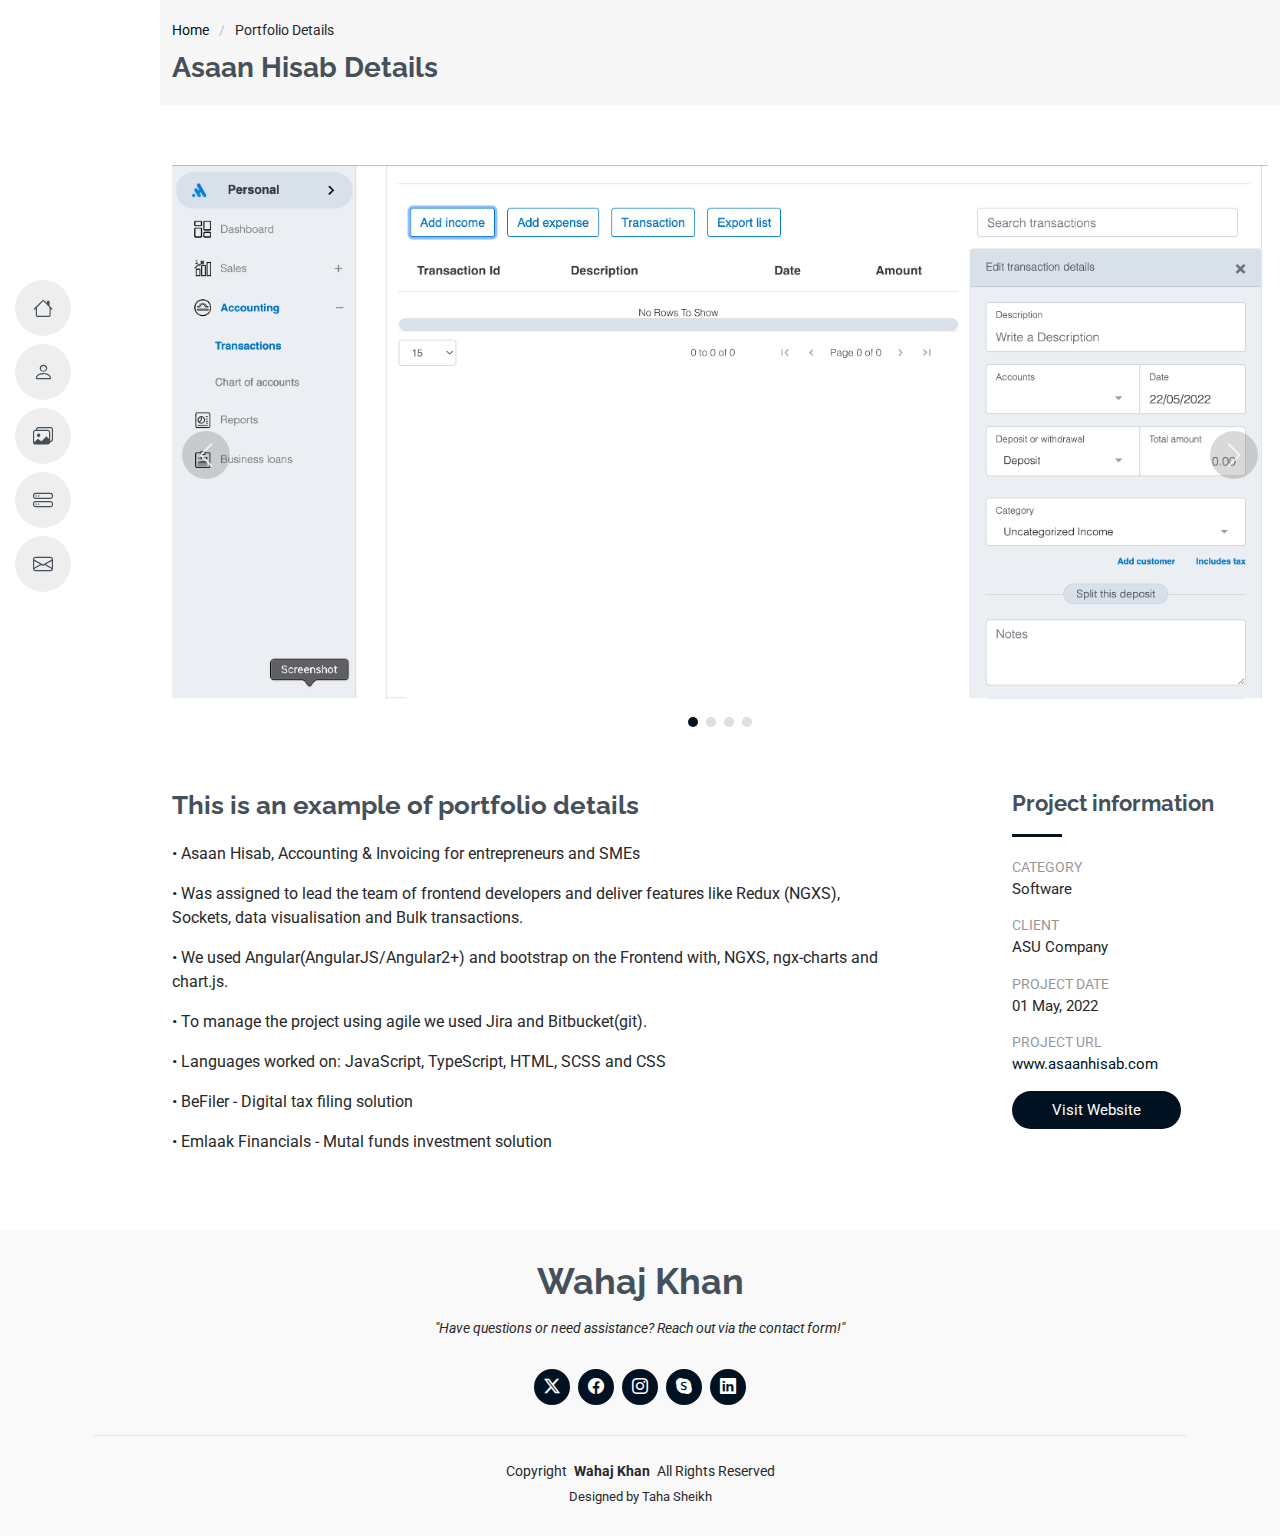
==== portfolio-details AsaanS.html @ 3c045ba5 "first commit" ====
<!DOCTYPE html>
<html lang="en">

<head>
  <meta charset="utf-8">
  <meta content="width=device-width, initial-scale=1.0" name="viewport">
  <title>Portfolio Details - Asaan Hisab</title>
  <meta content="" name="description">
  <meta content="" name="keywords">

  <!-- Favicons -->
  <link href="assets/img/favicon.png" rel="icon">
  <link href="assets/img/apple-touch-icon.png" rel="apple-touch-icon">

  <!-- Fonts -->
  <link href="https://fonts.googleapis.com" rel="preconnect">
  <link href="https://fonts.gstatic.com" rel="preconnect" crossorigin>
  <link href="https://fonts.googleapis.com/css2?family=Roboto:ital,wght@0,100;0,300;0,400;0,500;0,700;0,900;1,100;1,300;1,400;1,500;1,700;1,900&family=Poppins:ital,wght@0,100;0,200;0,300;0,400;0,500;0,600;0,700;0,800;0,900;1,100;1,200;1,300;1,400;1,500;1,600;1,700;1,800;1,900&family=Raleway:ital,wght@0,100;0,200;0,300;0,400;0,500;0,600;0,700;0,800;0,900;1,100;1,200;1,300;1,400;1,500;1,600;1,700;1,800;1,900&display=swap" rel="stylesheet">

  <!-- Vendor CSS Files -->
  <link href="assets/vendor/bootstrap/css/bootstrap.min.css" rel="stylesheet">
  <link href="assets/vendor/bootstrap-icons/bootstrap-icons.css" rel="stylesheet">
  <link href="assets/vendor/aos/aos.css" rel="stylesheet">
  <link href="assets/vendor/glightbox/css/glightbox.min.css" rel="stylesheet">
  <link href="assets/vendor/swiper/swiper-bundle.min.css" rel="stylesheet">

  <!-- Main CSS File -->
  <link href="assets/css/main.css" rel="stylesheet">

  <!-- =======================================================
  * Template Name: MyResume
  * Template URL: https://bootstrapmade.com/free-html-bootstrap-template-my-resume/
  * Updated: Jun 29 2024 with Bootstrap v5.3.3
  * Author: BootstrapMade.com
  * License: https://bootstrapmade.com/license/
  ======================================================== -->
</head>

<body class="portfolio-details-page">

  <header id="header" class="header d-flex flex-column justify-content-center">

    <i class="header-toggle d-xl-none bi bi-list"></i>

    <nav id="navmenu" class="navmenu">
      <ul>
        <li><a href="#hero"><i class="bi bi-house navicon"></i><span>Home</span></a></li>
        <li><a href="#about"><i class="bi bi-person navicon"></i><span>About</span></a></li>
        <li><a href="#portfolio"><i class="bi bi-images navicon"></i><span>Portfolio</span></a></li>
        <li><a href="#services"><i class="bi bi-hdd-stack navicon"></i><span>Services</span></a></li>
        <li><a href="#contact"><i class="bi bi-envelope navicon"></i><span>Contact</span></a></li>
      </ul>
    </nav>

  </header>

  <main class="main">

    <!-- Page Title -->
    <div class="page-title" data-aos="fade">
      <div class="container">
        <nav class="breadcrumbs">
          <ol>
            <li><a href="index.html">Home</a></li>
            <li class="current">Portfolio Details</li>
          </ol>
        </nav>
        <h1>Asaan Hisab Details</h1>
      </div>
    </div><!-- End Page Title -->

    <!-- Portfolio Details Section -->
    <section id="portfolio-details" class="portfolio-details section">

      <div class="container" data-aos="fade-up">

        <div class="portfolio-details-slider swiper init-swiper">
          <script type="application/json" class="swiper-config">
            {
              "loop": true,
              "speed": 600,
              "autoplay": {
                "delay": 5000
              },
              "slidesPerView": "auto",
              "navigation": {
                "nextEl": ".swiper-button-next",
                "prevEl": ".swiper-button-prev"
              },
              "pagination": {
                "el": ".swiper-pagination",
                "type": "bullets",
                "clickable": true
              }
            }
          </script>
          <div class="swiper-wrapper align-items-center">

            <div class="swiper-slide">
              <img src="assets/img/Slider img/AsaanS1.png" alt="">
            </div>

            <div class="swiper-slide">
              <img src="assets/img/Slider img/AsaanS2.png" alt="">
            </div>

            <div class="swiper-slide">
              <img src="assets/img/Slider img/AsaanS3.png" alt="">
            </div>

            <div class="swiper-slide">
              <img src="assets/img/Slider img/AsaanS4.png" alt="">
            </div>

          </div>
          <div class="swiper-button-prev"></div>
          <div class="swiper-button-next"></div>
          <div class="swiper-pagination"></div>
        </div>

        <div class="row justify-content-between gy-4 mt-4">

          <div class="col-lg-8" data-aos="fade-up">
            <div class="portfolio-description">
              <h2>This is an example of portfolio details</h2>

              <p> • Asaan Hisab, Accounting & Invoicing for entrepreneurs and SMEs</p>

              <p> • Was assigned to lead the team of frontend developers and deliver features like Redux (NGXS), Sockets, data visualisation and Bulk transactions.</p>

              <p>• We used Angular(AngularJS/Angular2+) and bootstrap on the Frontend with, NGXS, ngx-charts and chart.js.</p>

              <p>• To manage the project using agile we used Jira and Bitbucket(git).</p>

              <p>• Languages worked on: JavaScript, TypeScript, HTML, SCSS and CSS</p>

              <p>• BeFiler - Digital tax filing solution</p>

              <p>• Emlaak Financials - Mutal funds investment solution</p>

              <!-- <div class="testimonial-item">
                <p>
                  <i class="bi bi-quote quote-icon-left"></i>
                  <span>My experience with Befiler is going great. They are professional and they are also very helpful. Highly recommend them</span>
                  <i class="bi bi-quote quote-icon-right"></i>
                </p>
                <div>
                  <img src="assets/img/testimonials/6.jpg" class="testimonial-img" alt="">
                  <h3>Subhan Waheed</h3>
                </div>
              </div> -->

              <!-- <p>
                Impedit ipsum quae et aliquid doloribus et voluptatem quasi. Perspiciatis occaecati earum et magnam animi. Quibusdam non qui ea vitae suscipit vitae sunt. Repudiandae incidunt cumque minus deserunt assumenda tempore. Delectus voluptas necessitatibus est.
              </p>

              <p>
                Sunt voluptatum sapiente facilis quo odio aut ipsum repellat debitis. Molestiae et autem libero. Explicabo et quod necessitatibus similique quis dolor eum. Numquam eaque praesentium rem et qui nesciunt.
              </p> -->

            </div>
          </div>

          <div class="col-lg-3" data-aos="fade-up" data-aos-delay="100">
            <div class="portfolio-info">
              <h3>Project information</h3>
              <ul>
                <li><strong>Category</strong>Software</li>
                <li><strong>Client</strong> ASU Company</li>
                <li><strong>Project date</strong> 01 May, 2022</li>
                <li><strong>Project URL</strong> <a href="https://www.asaanhisab.com/">www.asaanhisab.com</a></li>
                <li><a href="https://www.asaanhisab.com/" class="btn-visit align-self-start">Visit Website</a></li>
              </ul>
            </div>
          </div>

        </div>

      </div>

    </section><!-- /Portfolio Details Section -->

  </main>

  <footer id="footer" class="footer position-relative light-background">
    <div class="container">
      <h3 class="sitename">Wahaj Khan</h3>
      <p>"Have questions or need assistance? Reach out via the contact form!"</p>
      <div class="social-links d-flex justify-content-center">
        <a href=""><i class="bi bi-twitter-x"></i></a>
        <a href=""><i class="bi bi-facebook"></i></a>
        <a href=""><i class="bi bi-instagram"></i></a>
        <a href=""><i class="bi bi-skype"></i></a>
        <a href=""><i class="bi bi-linkedin"></i></a>
      </div>
      <div class="container">
        <div class="copyright">
          <span>Copyright</span> <strong class="px-1 sitename">Wahaj Khan</strong> <span>All Rights Reserved</span>
        </div>
        <div class="credits">
          <!-- All the links in the footer should remain intact. -->
          <!-- You can delete the links only if you've purchased the pro version. -->
          <!-- Licensing information: https://bootstrapmade.com/license/ -->
          <!-- Purchase the pro version with working PHP/AJAX contact form: [buy-url] -->
          Designed by Taha Sheikh
        </div>
      </div>
    </div>
  </footer>

  <!-- Scroll Top -->
  <a href="#" id="scroll-top" class="scroll-top d-flex align-items-center justify-content-center"><i class="bi bi-arrow-up-short"></i></a>

  <!-- Preloader -->
  <div id="preloader"></div>

  <!-- Vendor JS Files -->
  <script src="assets/vendor/bootstrap/js/bootstrap.bundle.min.js"></script>
  <script src="assets/vendor/php-email-form/validate.js"></script>
  <script src="assets/vendor/aos/aos.js"></script>
  <script src="assets/vendor/typed.js/typed.umd.js"></script>
  <script src="assets/vendor/purecounter/purecounter_vanilla.js"></script>
  <script src="assets/vendor/waypoints/noframework.waypoints.js"></script>
  <script src="assets/vendor/glightbox/js/glightbox.min.js"></script>
  <script src="assets/vendor/imagesloaded/imagesloaded.pkgd.min.js"></script>
  <script src="assets/vendor/isotope-layout/isotope.pkgd.min.js"></script>
  <script src="assets/vendor/swiper/swiper-bundle.min.js"></script>

  <!-- Main JS File -->
  <script src="assets/js/main.js"></script>

</body>

</html>
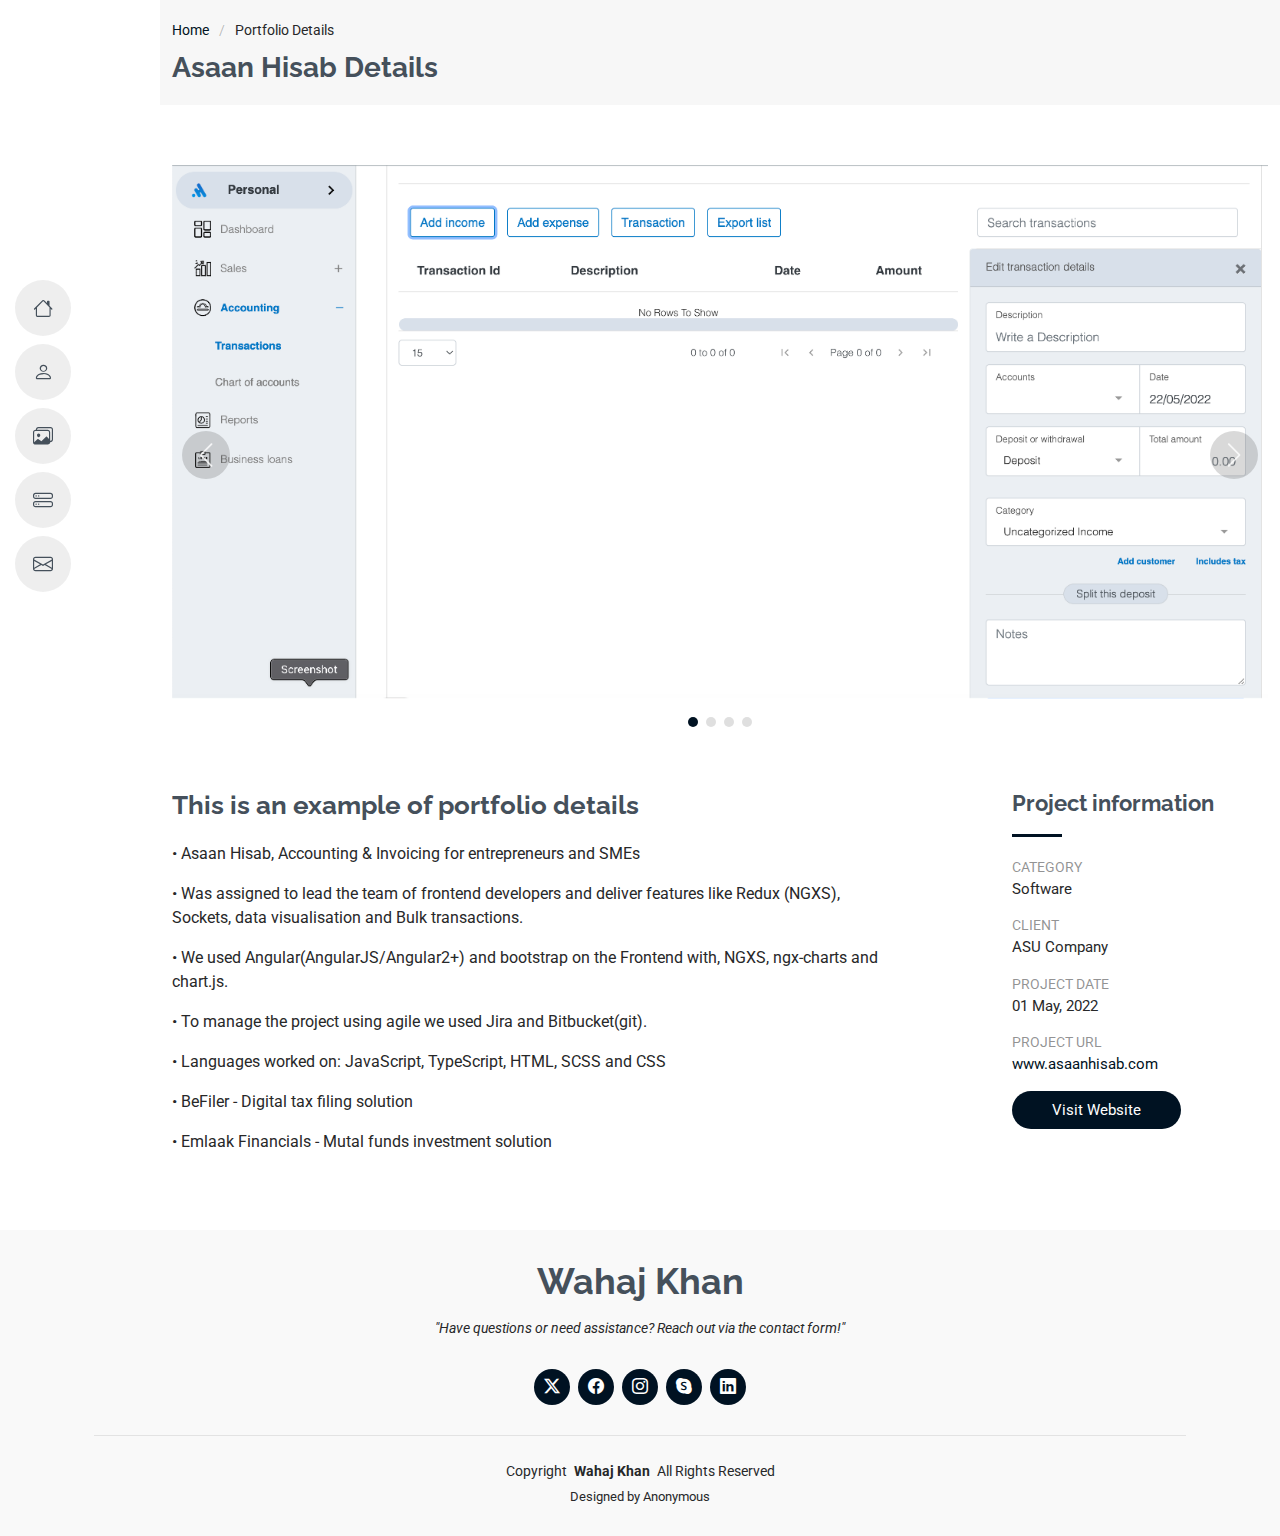
==== commit 47d95f83: "Changes" ====
--- a/portfolio-details AsaanS.html
+++ b/portfolio-details AsaanS.html
@@ -44,7 +44,7 @@
 
     <nav id="navmenu" class="navmenu">
       <ul>
-        <li><a href="#hero"><i class="bi bi-house navicon"></i><span>Home</span></a></li>
+        <li><a href="index.html"><i class="bi bi-house navicon"></i><span>Home</span></a></li>
         <li><a href="#about"><i class="bi bi-person navicon"></i><span>About</span></a></li>
         <li><a href="#portfolio"><i class="bi bi-images navicon"></i><span>Portfolio</span></a></li>
         <li><a href="#services"><i class="bi bi-hdd-stack navicon"></i><span>Services</span></a></li>
@@ -198,11 +198,7 @@
           <span>Copyright</span> <strong class="px-1 sitename">Wahaj Khan</strong> <span>All Rights Reserved</span>
         </div>
         <div class="credits">
-          <!-- All the links in the footer should remain intact. -->
-          <!-- You can delete the links only if you've purchased the pro version. -->
-          <!-- Licensing information: https://bootstrapmade.com/license/ -->
-          <!-- Purchase the pro version with working PHP/AJAX contact form: [buy-url] -->
-          Designed by Taha Sheikh
+                   Designed by Anonymous
         </div>
       </div>
     </div>
--- a/assets/css/main.css
+++ b/assets/css/main.css
@@ -383,15 +383,15 @@
   right: 15px;
   bottom: -15px;
   z-index: 99999;
-  background-color: var(--accent-color);
-  width: 44px;
-  height: 44px;
+  background-color:#cb0000;
+  width: 50px;
+  height: 50px;
   border-radius: 50px;
   transition: all 0.4s;
 }
 
 .scroll-top i {
-  font-size: 24px;
+  font-size: 30px;
   color: var(--contrast-color);
   line-height: 0;
 }
@@ -404,7 +404,8 @@
 .scroll-top.active {
   visibility: visible;
   opacity: 1;
-  bottom: 15px;
+  bottom: 6rem;
+  right: 30px;
 }
 
 /*--------------------------------------------------------------
@@ -950,122 +951,6 @@
   fill: #45505b;
 }
 
-/* .services .service-item.item-red i {
-  color: #df1529;
-}
-
-.services .service-item.item-red:hover .icon i {
-  color: #fff;
-}
-
-.services .service-item.item-red:hover .icon path {
-  fill: #df1529;
-}
-
-.services .service-item.item-indigo i {
-  color: #6610f2;
-}
-
-.services .service-item.item-indigo:hover .icon i {
-  color: #fff;
-}
-
-.services .service-item.item-indigo:hover .icon path {
-  fill: #6610f2;
-}
-
-.services .service-item.item-pink i {
-  color: #f3268c;
-}
-
-.services .service-item.item-pink:hover .icon i {
-  color: #fff;
-}
-
-.services .service-item.item-pink:hover .icon path {
-  fill: #f3268c;
-} */
-
-/*--------------------------------------------------------------
-# Testimonials Section
---------------------------------------------------------------*/
-.testimonials .testimonials-carousel,
-.testimonials .testimonials-slider {
-  overflow: hidden;
-}
-
-.testimonials .testimonial-item .testimonial-content {
-  border-left: 3px solid var(--accent-color);
-  padding-left: 30px;
-}
-
-.testimonials .testimonial-item .testimonial-img {
-  border-radius: 50%;
-  border: 4px solid var(--background-color);
-  margin: 0 auto;
-}
-
-.testimonials .testimonial-item h3 {
-  font-size: 20px;
-  font-weight: bold;
-  margin: 10px 0 5px 0;
-}
-
-.testimonials .testimonial-item h4 {
-  font-size: 14px;
-  color: color-mix(in srgb, var(--default-color), transparent 40%);
-  margin: 0 0 10px 0;
-}
-
-.testimonials .testimonial-item .stars i {
-  color: #ffc107;
-  margin: 0 1px;
-}
-
-.testimonials .testimonial-item .quote-icon-left,
-.testimonials .testimonial-item .quote-icon-right {
-  color: color-mix(in srgb, var(--accent-color), transparent 50%);
-  font-size: 26px;
-  line-height: 0;
-}
-
-.testimonials .testimonial-item .quote-icon-left {
-  display: inline-block;
-  left: -5px;
-  position: relative;
-}
-
-.testimonials .testimonial-item .quote-icon-right {
-  display: inline-block;
-  right: -5px;
-  position: relative;
-  top: 10px;
-  transform: scale(-1, -1);
-}
-
-.testimonials .testimonial-item p {
-  font-style: italic;
-}
-
-.testimonials .swiper-wrapper {
-  height: auto;
-}
-
-.testimonials .swiper-pagination {
-  margin-top: 30px;
-  position: relative;
-}
-
-.testimonials .swiper-pagination .swiper-pagination-bullet {
-  width: 12px;
-  height: 12px;
-  background-color: color-mix(in srgb, var(--default-color), transparent 85%);
-  opacity: 1;
-}
-
-.testimonials .swiper-pagination .swiper-pagination-bullet-active {
-  background-color: var(--accent-color);
-}
 
 /*--------------------------------------------------------------
 # Contact Section
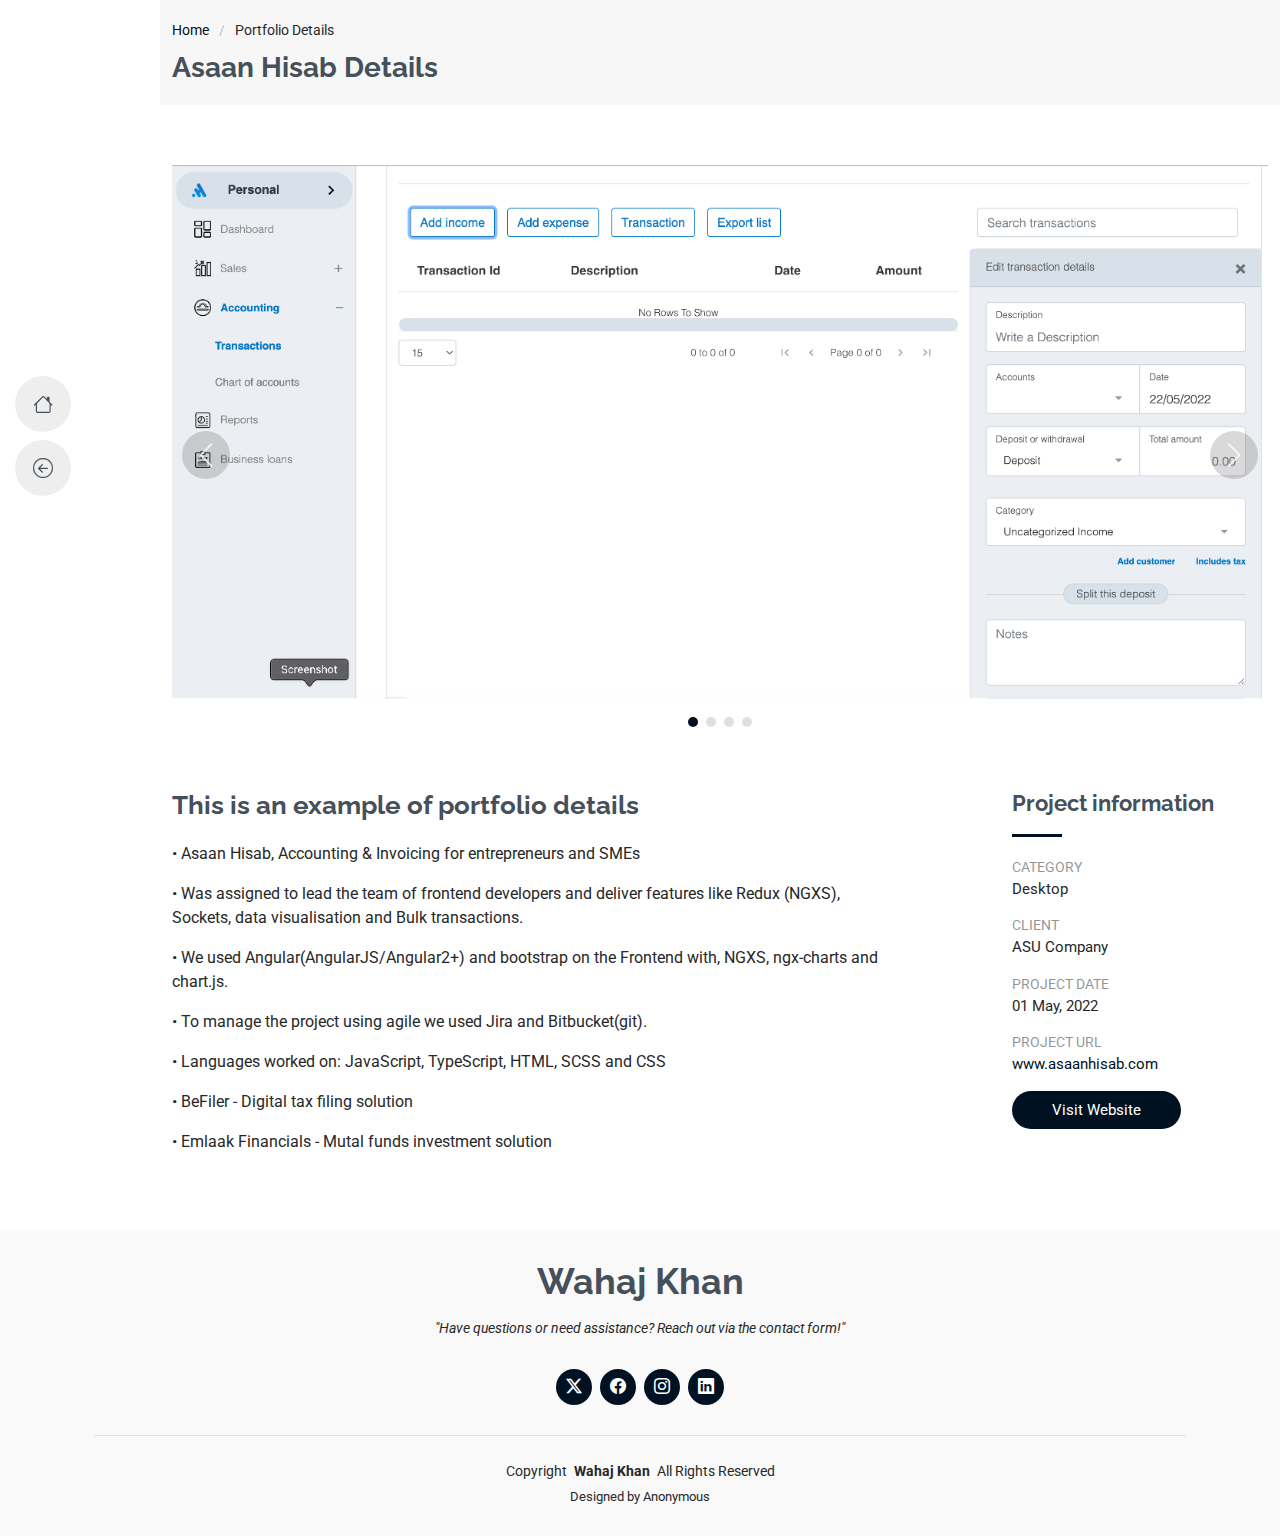
==== commit c7009db4: "Changes" ====
--- a/portfolio-details AsaanS.html
+++ b/portfolio-details AsaanS.html
@@ -27,13 +27,7 @@
   <!-- Main CSS File -->
   <link href="assets/css/main.css" rel="stylesheet">
 
-  <!-- =======================================================
-  * Template Name: MyResume
-  * Template URL: https://bootstrapmade.com/free-html-bootstrap-template-my-resume/
-  * Updated: Jun 29 2024 with Bootstrap v5.3.3
-  * Author: BootstrapMade.com
-  * License: https://bootstrapmade.com/license/
-  ======================================================== -->
+
 </head>
 
 <body class="portfolio-details-page">
@@ -45,10 +39,11 @@
     <nav id="navmenu" class="navmenu">
       <ul>
         <li><a href="index.html"><i class="bi bi-house navicon"></i><span>Home</span></a></li>
-        <li><a href="#about"><i class="bi bi-person navicon"></i><span>About</span></a></li>
+        <li><a href="index.html"><i class="bi bi-arrow-left-circle"></i><span>Back</span></a></li> 
+        <!-- <li><a href="#about"><i class="bi bi-person navicon"></i><span>About</span></a></li>
         <li><a href="#portfolio"><i class="bi bi-images navicon"></i><span>Portfolio</span></a></li>
         <li><a href="#services"><i class="bi bi-hdd-stack navicon"></i><span>Services</span></a></li>
-        <li><a href="#contact"><i class="bi bi-envelope navicon"></i><span>Contact</span></a></li>
+        <li><a href="#contact"><i class="bi bi-envelope navicon"></i><span>Contact</span></a></li> -->
       </ul>
     </nav>
 
@@ -138,26 +133,6 @@
 
               <p>• Emlaak Financials - Mutal funds investment solution</p>
 
-              <!-- <div class="testimonial-item">
-                <p>
-                  <i class="bi bi-quote quote-icon-left"></i>
-                  <span>My experience with Befiler is going great. They are professional and they are also very helpful. Highly recommend them</span>
-                  <i class="bi bi-quote quote-icon-right"></i>
-                </p>
-                <div>
-                  <img src="assets/img/testimonials/6.jpg" class="testimonial-img" alt="">
-                  <h3>Subhan Waheed</h3>
-                </div>
-              </div> -->
-
-              <!-- <p>
-                Impedit ipsum quae et aliquid doloribus et voluptatem quasi. Perspiciatis occaecati earum et magnam animi. Quibusdam non qui ea vitae suscipit vitae sunt. Repudiandae incidunt cumque minus deserunt assumenda tempore. Delectus voluptas necessitatibus est.
-              </p>
-
-              <p>
-                Sunt voluptatum sapiente facilis quo odio aut ipsum repellat debitis. Molestiae et autem libero. Explicabo et quod necessitatibus similique quis dolor eum. Numquam eaque praesentium rem et qui nesciunt.
-              </p> -->
-
             </div>
           </div>
 
@@ -165,7 +140,7 @@
             <div class="portfolio-info">
               <h3>Project information</h3>
               <ul>
-                <li><strong>Category</strong>Software</li>
+                <li><strong>Category</strong>Desktop</li>
                 <li><strong>Client</strong> ASU Company</li>
                 <li><strong>Project date</strong> 01 May, 2022</li>
                 <li><strong>Project URL</strong> <a href="https://www.asaanhisab.com/">www.asaanhisab.com</a></li>
@@ -187,11 +162,10 @@
       <h3 class="sitename">Wahaj Khan</h3>
       <p>"Have questions or need assistance? Reach out via the contact form!"</p>
       <div class="social-links d-flex justify-content-center">
-        <a href=""><i class="bi bi-twitter-x"></i></a>
-        <a href=""><i class="bi bi-facebook"></i></a>
-        <a href=""><i class="bi bi-instagram"></i></a>
-        <a href=""><i class="bi bi-skype"></i></a>
-        <a href=""><i class="bi bi-linkedin"></i></a>
+        <a href="https://x.com/wahajkhan95?t=HtSC3gMKkn2r8p0QvIGmFQ&s=09"><i class="bi bi-twitter-x"></i></a>
+        <a href="https://www.facebook.com/share/1YtybSbpws/"><i class="bi bi-facebook"></i></a>
+        <a href="https://www.instagram.com/wahjhmdkhn?igsh=MWZjd3FyYmwwZTBnOQ=="><i class="bi bi-instagram"></i></a>
+        <a href="https://www.linkedin.com/in/wahajahmedkhan95?utm_source=share&utm_campaign=share_via&utm_content=profile&utm_medium=android_app"><i class="bi bi-linkedin"></i></a>
       </div>
       <div class="container">
         <div class="copyright">
--- a/assets/css/main.css
+++ b/assets/css/main.css
@@ -404,7 +404,7 @@
 .scroll-top.active {
   visibility: visible;
   opacity: 1;
-  bottom: 6rem;
+  bottom: 8rem;
   right: 30px;
 }
 
